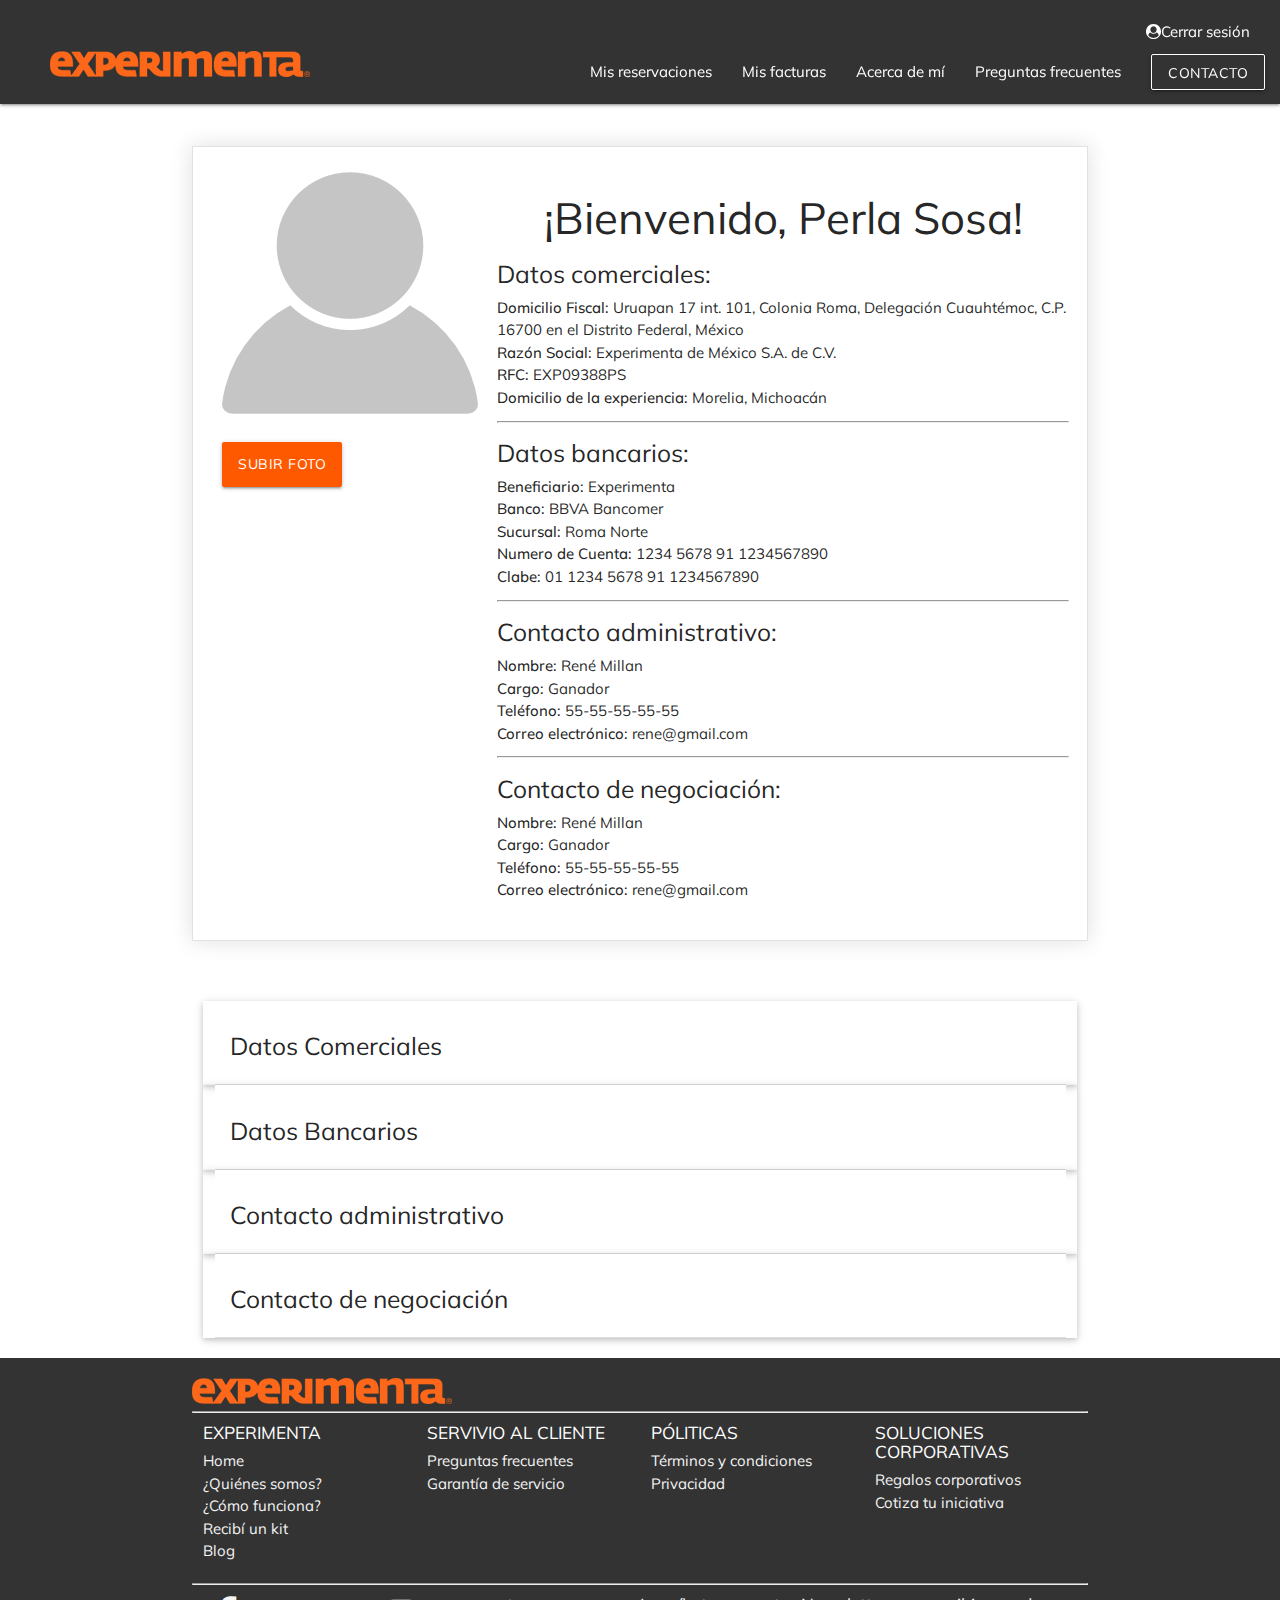
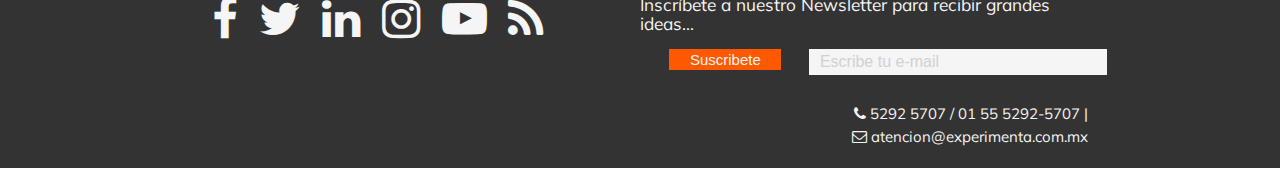
==== index.html @ 70aae0de "Merge branch 'master' of https://github.com/Daffyta/socios-x into gh-pages" ====
<!DOCTYPE html>
<html lang="en">
<head>
  <!-- Metas -->
  <meta charset="UTF-8">
  <meta name="viewport" content="width=device-width, initial-scale=1.0">
  <meta http-equiv="X-UA-Compatible" content="ie=edge">
  <!-- Title -->
  <title>X-Women</title>
  <!-- Links -->
  <link href="https://fonts.googleapis.com/css?family=Muli:300,400,400i,600,700" rel="stylesheet">
  <link href="https://fonts.googleapis.com/icon?family=Material+Icons" rel="stylesheet">
  <link rel="stylesheet" href="https://cdnjs.cloudflare.com/ajax/libs/font-awesome/4.7.0/css/font-awesome.min.css">
  <!-- Compiled and minified CSS -->
  <link rel="stylesheet" href="https://cdnjs.cloudflare.com/ajax/libs/materialize/0.99.0/css/materialize.min.css">
  <link rel="stylesheet" href="css/style.css">
</head>
<body>
  <header>
	  <div class="navbar-fixed">
      	<nav>
			<div id="sign-out">
  			  <span><i class="fa fa-user-circle" aria-hidden="true"></i><a href="#">Cerrar sesión</a></span>
		  	</div>
        	<div class="nav-wrapper">
          	<a href="index.html" class="logo"><img src="assets/img/logoNaranja-menu.png" alt=""></a>
          	<ul class="right hide-on-med-and-down">
            	<li><a href="reservas.html">Mis reservaciones</a></li>
            	<li><a href="#">Mis facturas</a></li>
				<!-- Dropdown Structure Trigger -->
				<li><a class='dropdown-button' href='#' data-activates='about-me'>Acerca de mí</a></li>
				<!-- Dropdown Structure Start -->
  				<ul id='about-me' class='dropdown-content'>
    				<li><a href="index.html">Mis datos</a></li>
    				<li><a href="experiencias.html">Mis experiencias</a></li>
					<li><a href="convenio.html">Mi convenio</a></li>
  				</ul>
				<!-- Dropdown Structure End -->
				<li><a href="#">Preguntas frecuentes</a></li>
				<li><a class="btn" href="#modal1">Contacto</a></li>
          	</ul>
        	</div>
	  		<!-- Modal Structure -->
			<!-- Modal Structure -->
  			<div id="modal1" class="modal">
    			<div class="modal-content">
      				<section class="row">
      					<section class="col s4">
      						<p>Negociaciones y convenios:</p>
      					</section>
						<section class="col s4">
      						<p>5292-5707 Ext. 104 y 105</p>
      					</section>
						<section class="col s4">
      						<p>socios@experimenta.com.mx</p>
      					</section>
      				</section>
					<section class="row">
      					<section class="col s4">
      						<p>Administración:</p>
      					</section>
						<section class="col s4">
      						<p>5292-5707 Ext. 1145</p>
      					</section>
						<section class="col s4">
      						<p>egresos@experimenta.com.mx</p>
      					</section>
      				</section>
					<section class="row">
      					<section class="col s4">
      						<p>Reservaciones:</p>
      					</section>
						<section class="col s4">
      						<p>5292-5707 Ext. 109 y 110</p>
      					</section>
						<section class="col s4">
      						<p>cte@experimena.com.mx</p>
      					</section>
      				</section>
				</div>
  			</div>
	  	</div>
	</nav>
</header>
  <section id="profile">
    <div class="container">
      <div class="row">
        <div class="col l12 s12 shadow-card">
          <div class="col l4">
            <img src="assets/img/perfil.png" alt="Foto de perfil">
            <form action="#">
              <div class="file-field input-field">
                <div class="btn">
                  <span>Subir foto</span>
                  <input type="file">
                </div>
              </div>
            </form>
          </div>
          <div class="col l8">
            <div class="row">
              <h3 style="text-align:center;">¡Bienvenido, Perla Sosa!</h3>
              <div class="commercial-data">
                <h5>Datos comerciales:</h5>
                <p><strong>Domicilio Fiscal:</strong> Uruapan 17 int. 101, Colonia Roma, Delegación Cuauhtémoc, C.P. 16700 en el Distrito Federal, México</p>
                <p><strong>Razón Social:</strong> Experimenta de México S.A. de C.V.</p>
                <p><strong>RFC:</strong> EXP09388PS </p>
                <p><strong>Domicilio de la experiencia:</strong> Morelia, Michoacán</p>
              </div>
              <hr style="margin-top:2%;">
              <div class="bank-data">
                <h5>Datos bancarios:</h5>
                <p><strong>Beneficiario:</strong> Experimenta</p>
                <p><strong>Banco:</strong> BBVA Bancomer</p>
                <p><strong>Sucursal:</strong> Roma Norte</p>
                <p><strong>Numero de Cuenta:</strong> 1234 5678 91 1234567890</p>
                <p><strong>Clabe:</strong> 01 1234 5678 91 1234567890</p>
              </div>
              <hr style="margin-top:2%;">
              <div class="administrative-contact">
                <h5>Contacto administrativo:</h5>
                <p><strong>Nombre:</strong> René Millan</p>
                <p><strong>Cargo:</strong> Ganador</p>
                <p><strong>Teléfono:</strong> 55-55-55-55-55</p>
                <p><strong>Correo electrónico:</strong> rene@gmail.com</p>
              </div>
              <hr style="margin-top:2%;">
              <div class="contact-negotiation">
                <h5>Contacto de negociación:</h5>
                <p><strong>Nombre:</strong> René Millan</p>
                <p><strong>Cargo:</strong> Ganador</p>
                <p><strong>Teléfono:</strong> 55-55-55-55-55</p>
                <p><strong>Correo electrónico:</strong> rene@gmail.com</p>
              </div>
            </div>
          </div>
        </div>
      </div>
    </div>
  </section>
  <section id="collapsible-profile">
    <div class="container">
      <div class="row">
        <div class="col l12">
          <div id="popout" class="section scrollspy">
            <ul class="collapsible popout collapsible-accordion" data-collapsible="accordion">
              <li class="col s12">
                <div class="collapsible-header">
                  <h5>Datos Comerciales</h5>
                </div>
                <div class="collapsible-body">
                  <div class="row">
                    <form class="col s12">
                      <div class="row">
                        <div class="input-field col s12">
                          <input id="tax-domicile" type="text" class="validate" required>
                          <label for="tax-domicile">Domicilio Fiscal</label>
                        </div>
                      </div>
                      <div class="row">
                        <div class="input-field col s6">
                          <input id="business-name" type="text" class="validate">
                          <label for="business-name" class="active">Razon Social</label>
                        </div>
                        <div class="input-field col s6">
                          <input id="rfc" type="text" class="validate">
                          <label for="rfc" class="active">RFC</label>
                        </div>
                      </div>
                      <div class="row">
                        <div class="input-field col s12">
                          <input id="experience" type="text" class="validate" required>
                          <label for="experience">Domicilio de la experiencia</label>
                        </div>
                      </div>
                      <div class="row">
                        <div class="col s12 right-align">
                          <a class="btn btn-save accent-4">Guardar</a>
                        </div>
                      </div>
                    </form>
                  </div>
                </div>
              </li>
              <li class="col l12">
                <div class="collapsible-header">
                  <h5>Datos Bancarios</h5>
                </div>
                <div class="collapsible-body">
                  <div class="row">
                    <div class="col s12">
                      <div class="row">
                        <div class="col s10 offset-s1">
                          <form action="#">
                            <div id="card-info">
                              <div class="row">
                                <div class="input-field col s12">
                                  <input id="beneficiary" type="text" class="validate">
                                  <label for="beneficiary"> Beneficiario (razón social) *</label>
                                </div>
                              </div>
                              <div class="row">
                                <div class="input-field col s6">
                                  <input id="bank" type="text" class="validate">
                                  <label for="bank"> Banco*</label>
                                </div>
                                <div class="input-field col s6">
                                  <input id="office" type="text" class="validate">
                                  <label for="office">Sucursal *</label>
                                </div>
                              </div>
                              <div class="row">
                                <div class="input-field col s6">
                                  <input id="account-number" type="password" class="validate">
                                  <label for="account-number">Numero de cuenta *</label>
                                </div>
                                <div class="input-field col s6">
                                  <input id="interbank-clabe" type="text" class="validate">
                                  <label for="interbank-clabe"> Clabe *</label>
                                </div>
                              </div>
                              <div class="row">
                                <div class="col s12 right-align">
                                  <a class="btn btn-save accent-4">Guardar</a>
                                </div>
                              </div>
                            </div>
                          </form>
                        </div>
                      </div>
                    </div>
                  </div>
                </div>
              </li>
              <li class="col l12">
                <div class="collapsible-header">
                  <h5>Contacto administrativo</h5>
                </div>
                <div class="collapsible-body">
                  <div class="row">
                    <form class="col s12">
                      <div class="row">
                        <div class="input-field col s6">
                          <input id="first_name" type="text" class="validate" required>
                          <label for="first_name" class="active">Nombre</label>
                        </div>
                        <div class="input-field col s6">
                          <input id="last_name" type="text" class="validate">
                          <label for="last_name" class="active">Apellido</label>
                        </div>
                      </div>
                      <div class="row">
                        <div class="input-field col s6">
                          <input id="position" type="text" class="validate" required>
                          <label for="position" class="active">Cargo</label>
                        </div>
                        <div class="input-field col s6">
                          <input type="number" class="validate">
                          <label for="telephone" class="active">Telefóno</label>
                        </div>
                      </div>
                      <div class="row">
                        <div class="input-field col s6">
                          <input id="email" type="email" class="validate">
                          <label for="email" class="active">Correo</label>
                        </div>
                      </div>
                      <div class="row">
                        <div class="col s12 right-align">
                          <a class="btn btn-save accent-4">Guardar</a>
                        </div>
                      </div>
                    </form>
                  </div>
                </div>
              </li>
              <li class="col l12">
                <div class="collapsible-header">
                  <h5>Contacto de negociación</h5>
                </div>
                <div class="collapsible-body">
                  <div class="row">
                    <form class="col s12">
                      <div class="row">
                        <div class="input-field col s6">
                          <input id="first_name" type="text" class="validate" required>
                          <label for="first_name" class="active">Nombre</label>
                        </div>
                        <div class="input-field col s6">
                          <input id="last_name" type="text" class="validate">
                          <label for="last_name" class="active">Apellido</label>
                        </div>
                      </div>
                      <div class="row">
                        <div class="input-field col s6">
                          <input id="position" type="text" class="validate" required>
                          <label for="position" class="active">Cargo</label>
                        </div>
                        <div class="input-field col s6">
                          <input type="number" class="validate">
                          <label for="telephone" class="active">Telefóno</label>
                        </div>
                      </div>
                      <div class="row">
                        <div class="input-field col s6">
                          <input id="email" type="email" class="validate">
                          <label for="email" class="active">Correo</label>
                        </div>
                      </div>
                      <div class="row">
                        <div class="col s12 right-align">
                          <a class="btn btn-save accent-4">Guardar</a>
                        </div>
                      </div>
                    </form>
                  </div>
                </div>
              </li>
            </ul>
          </div>
        </div>
      </div>
    </div>
  </section>


  <footer class="page-footer">
    <div class="container">
      <div class="row">
        <div class="logo-footer">
          <img src="assets/img/logoNaranja-menu.png" alt="logo">
        </div>
        <hr>
        <div class="col l3 s12">
          <h6 class="white-text">EXPERIMENTA</h6>
          <ul class="grey-text text-lighten-4">
            <a href="#" class="grey-text text-lighten-4">
              <li>Home</li>
            </a>
            <a href="#" class="grey-text text-lighten-4">
              <li>¿Quiénes somos?</li>
            </a>
            <a href="#" class="grey-text text-lighten-4">
              <li>¿Cómo funciona?</li>
            </a>
            <a href="#" class="grey-text text-lighten-4">
              <li>Recibí un kit</li>
            </a>
            <a href="#" class="grey-text text-lighten-4">
              <li>Blog</li>
            </a>
          </ul>
        </div>
        <div class="col l3 s12">
          <h6 class="white-text">SERVIVIO AL CLIENTE</h6>
          <ul class="grey-text text-lighten-4">
            <a href="#" class="grey-text text-lighten-4">
              <li>Preguntas frecuentes</li>
            </a>
            <a href="#" class="grey-text text-lighten-4">
              <li>Garantía de servicio</li>
            </a>
          </ul>
        </div>
        <div class="col l3 s12">
          <h6 class="white-text">PÓLITICAS</h6>
          <ul class="grey-text text-lighten-4">
            <a href="#" class="grey-text text-lighten-4">
              <li>Términos y condiciones</li>
            </a>
            <a href="#" class="grey-text text-lighten-4">
              <li>Privacidad</li>
            </a>
          </ul>
        </div>
        <div class="col l3 s12">
          <h6 class="white-text">SOLUCIONES CORPORATIVAS</h6>
          <ul class="grey-text text-lighten-4">
            <a href="#" class="grey-text text-lighten-4">
              <li>Regalos corporativos</li>
            </a>
            <a href="#" class="grey-text text-lighten-4">
              <li>Cotiza tu iniciativa</li>
            </a>
          </ul>
        </div>
      </div>
      <hr>
    </div>

    <div class="footer-contact">
      <div class="container">
        <div class="row">
          <div class="col l6 s12">
            <div class="social-media">
              <a href="#" class="grey-text text-lighten-4 fa-3x"><i class="fa fa-facebook" aria-hidden="true"></i></a>
              <a href="#" class="grey-text text-lighten-4 fa-3x"><i class="fa fa-twitter" aria-hidden="true"></i></a>
              <a href="#" class="grey-text text-lighten-4 fa-3x"><i class="fa fa-linkedin" aria-hidden="true"></i></a>
              <a href="#" class="grey-text text-lighten-4 fa-3x"><i class="fa fa-instagram" aria-hidden="true"></i></a>
              <a href="#" class="grey-text text-lighten-4 fa-3x"><i class="fa fa-youtube-play" aria-hidden="true"></i></a>
              <a href="#" class="grey-text text-lighten-4 fa-3x"><i class="fa fa-rss" aria-hidden="true"></i></a>
            </div>
          </div>
          <div class="col l6 s12">
            <div class="row">
              <h6 class="right">Inscríbete a nuestro Newsletter para recibir grandes ideas...</h6>
              <div class="col l8 subscribe right">
                <input type="email" name="suscribirse" value="" placeholder="Escribe tu e-mail">
              </div>
              <button type="button" name="button" class="col l3 buton-suscribe right">Suscribete</button>
            </div>
            <div class="row">
              <div class="l12">
                <p class="contact"><i class="fa fa-phone" aria-hidden="true"></i> 5292 5707 / 01 55 5292-5707 | <br>
                  <i class="fa fa-envelope-o" aria-hidden="true"></i> atencion@experimenta.com.mx
                </p>
              </div>
            </div>
          </div>
        </div>
      </div>
    </div>
  </footer>

  <!-- Scripts -->
  <script src="https://cdnjs.cloudflare.com/ajax/libs/jquery/3.2.1/jquery.min.js" charset="utf-8"></script>
  <!-- Compiled and minified JavaScript -->
  <script src="https://cdnjs.cloudflare.com/ajax/libs/materialize/0.99.0/js/materialize.min.js"></script>
  <script type="text/javascript" src="js/main.js"></script>
</body>
</html>
---- css/style.css ----
/*global styles*/
/*row margin styles*/
.row-margin-top-20px {
	margin: 20px 0 0 0;
}
/*nav styles*/
nav {
	height: auto;
}
header, nav, nav ul a.btn, header div div a.btn {
	background-color: #333333;
}

.logo {
  padding-left: 50px;
}
nav ul a.btn {
	border: white solid 1px;
}

nav .btn:hover, nav .btn:focus  {
	background-color: #fa6900;
}

nav .dropdown-content li>a, nav .dropdown-content li>span {
	color: #fa6900;
}

nav .dropdown-content {
	background-color: #333333;
}
/*nav styles end*/
/*sign-out styles*/
#sign-out {
	height: 2rem;
	text-align: right;
	color:white;
	margin-bottom: 10px;
	margin-top: 0;
	padding-right:2em;
}

.btn {
	background-color: #ff5900;
}

.btn:hover {
	background-color: #f5f5f5;
	color: #ff5900;
}

/*sign-out styles end*/
.page-footer {
  background-color: #333333;
}

.subscribe input {
  background-color: #f5f5f5 !important;
  height: 26px !important;
  margin: 3% !important;
  border-bottom: none !important;
  padding: 0 4% !important;
}

.buton-suscribe {
  margin: 8px;
  background-color: #ff5900;
  border: 2px solid #ff5900;
}

.footer-contact h6, button, .contact {
  color: #f5f5f5;
}

.footer-contact .contact {
  text-align: right;
}

.social-media .fa {
  padding: 2%;
}

.shadow-card {
  border: 1px solid #e2e2e2;
  margin: 2%;
  padding: 2% !important;
  box-shadow: 0px 0px 20px 1px #e2e2e2;
}

/*#collapsible-profile {
	margin-top: -4%;
}*/

.btn-medium img {
	width: 25%;
}
/*modals styles*/
.modal-overlay, .modal {
	height: auto;
	color:#333333;
	z-index: 100;
}
.modal-content p {
	margin:0;
	padding:0;
	-webkit-margin-before:0;
	-webkit-margin-after:0;
}

#profile {
	margin-top: 5%;
}

/* clases mireya*/

*{
  box-sizing: border-box;
  margin: 0;
  padding: 0;
	font-family: 'Muli', sans-serif;
}
.box__star {
    background-color: #F7F7F7;
    padding: 40px 40px;
    margin: 0 auto 25px;
		margin-top: 5%;
    box-shadow: 0px 2px 2px rgba(0, 0, 0, 0.3);
}
.img__logo{
  margin: 1%;
}

.box__modal{
  width: 25%;
  padding: 15px;
	top: 30% !important;
}

.img__profile {
    width: 96px;
    height: 96px;
    margin: 0 auto 10px;
    display: block;
    border-radius: 50%;
}

.title__session {
    font-size: 16px;
    font-weight: bold;
    text-align: center;
    margin: 10px 0 10px 0;
    min-height: 1em;
}

 .button {
    width: 90%;
    display: block;
    margin: 5px;
    padding: 5px;
    z-index: 1;
    box-sizing: border-box;
    border-radius: 9px;

}
.button__azul{
	background-color: #25cad3;
	color: white;
}
.buttom__blanco-negro{
	background-color: transparent;
	color: black ;
	border: 5px solid black;
}

.title__questions--margen{
	margin-top: 8%;
	margin-left: 5%;
}



small{
  margin: 10px 0 10px 0;
}



.enlace__contraseñaOlvidada {
    color: rgb(104, 145, 162);
}

.enlace__contrase:hover{
    color: rgb(12, 97, 33);
}

/*
#form {
  width: 250px;
  margin: 0 auto;
  height: 50px;
}

#form p {
  text-align: center;
}

#form label {
  font-size: 20px;
}

input[type="radio"] {
  display: none;
}

label {
  color: grey;
}

.clasificacion {
  direction: rtl;/*cambia la dirección de escritura  de derecha a izquierda ( right to left ).*/
/*  unicode-bidi: bidi-override;
}

label:hover,
label:hover ~ label {
  color: orange;
}

input[type="radio"]:checked ~ label {
  color: orange;
}
*/
.high__chip{
      min-height: 3rem;
      padding: 5px;
}

.text-white {
    color: #fff ;
}
.color__dark-gray{
  background-color: #333333;
}
.color__orange{
  color: #fa6900;
}

	#copyright{
	  text-align: center;
	  padding: 1%;
	  background-color: #333333;
	  margin-top: -2%;
	  color: #f5f5f5;
	}
/*experiences' cards styles*/
.container-buttons-card {
	display:flex;
	justify-content: space-around;
	align-items: center;
	margin-top: 8em;
}
.container-buttons-card .btn:focus, .container-buttons-card .btn:hover  {
	background-color: transparent;
	color:#333333;
	border: solid #333333 1px;
}
.background__orange {
	background-color: #fa6900;
}
.extra-padding-bottom {
	padding-bottom:1em;
}
.row h2 {
	margin-top: 1em;
}
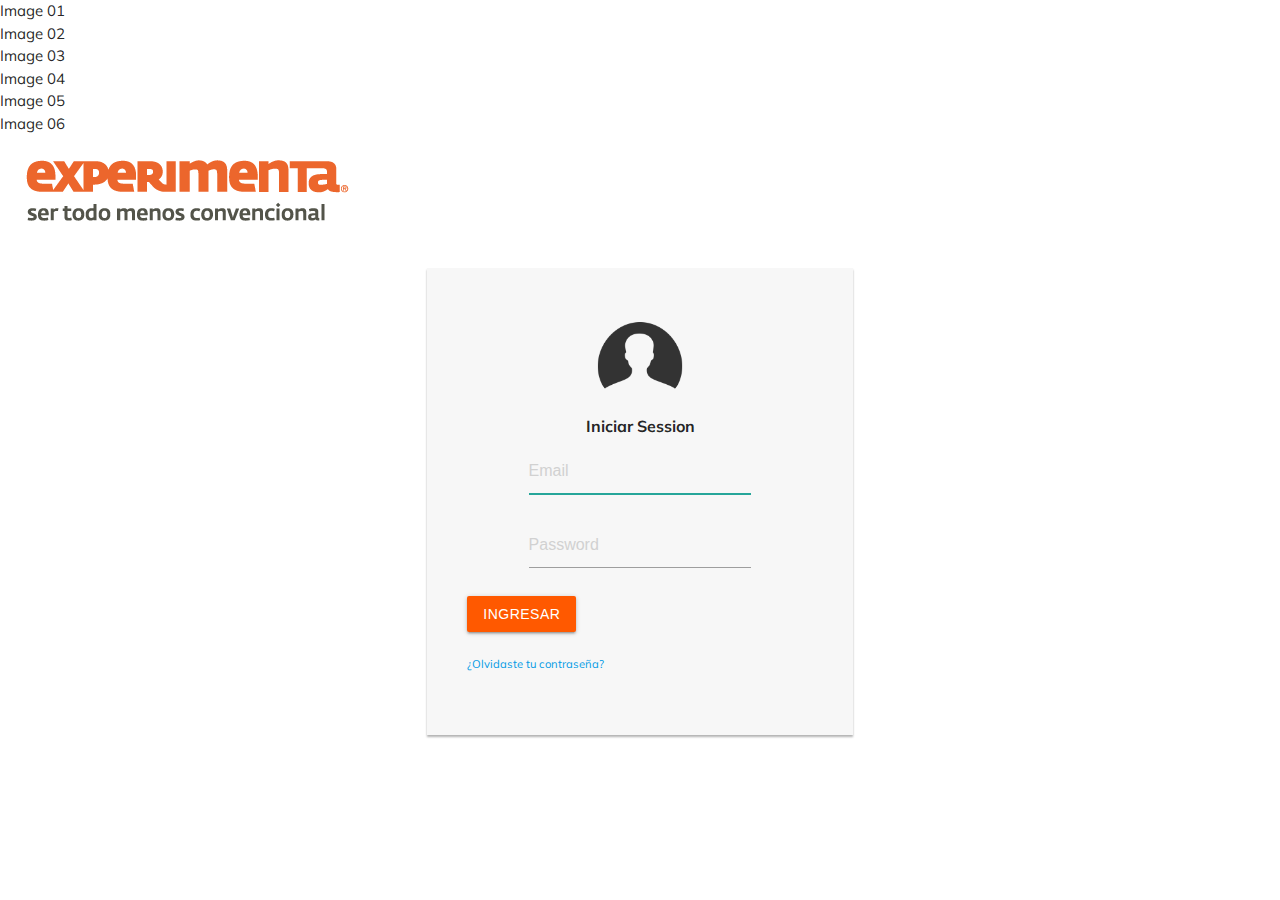
==== commit 91deff32: "Merge pull request #25 from Daffyta/gh-pages" ====
--- a/index.html
+++ b/index.html
@@ -9,423 +9,100 @@
   <title>X-Women</title>
   <!-- Links -->
   <link href="https://fonts.googleapis.com/css?family=Muli:300,400,400i,600,700" rel="stylesheet">
-  <link href="https://fonts.googleapis.com/icon?family=Material+Icons" rel="stylesheet">
   <link rel="stylesheet" href="https://cdnjs.cloudflare.com/ajax/libs/font-awesome/4.7.0/css/font-awesome.min.css">
-  <!-- Compiled and minified CSS -->
   <link rel="stylesheet" href="https://cdnjs.cloudflare.com/ajax/libs/materialize/0.99.0/css/materialize.min.css">
   <link rel="stylesheet" href="css/style.css">
+  <link rel="stylesheet" href="css/style1.css">
+  <link rel="stylesheet" href="css/demo.css">
 </head>
 <body>
-  <header>
-	  <div class="navbar-fixed">
-      	<nav>
-			<div id="sign-out">
-  			  <span><i class="fa fa-user-circle" aria-hidden="true"></i><a href="#">Cerrar sesión</a></span>
-		  	</div>
-        	<div class="nav-wrapper">
-          	<a href="index.html" class="logo"><img src="assets/img/logoNaranja-menu.png" alt=""></a>
-          	<ul class="right hide-on-med-and-down">
-            	<li><a href="reservas.html">Mis reservaciones</a></li>
-            	<li><a href="#">Mis facturas</a></li>
-				<!-- Dropdown Structure Trigger -->
-				<li><a class='dropdown-button' href='#' data-activates='about-me'>Acerca de mí</a></li>
-				<!-- Dropdown Structure Start -->
-  				<ul id='about-me' class='dropdown-content'>
-    				<li><a href="index.html">Mis datos</a></li>
-    				<li><a href="experiencias.html">Mis experiencias</a></li>
-					<li><a href="convenio.html">Mi convenio</a></li>
-  				</ul>
-				<!-- Dropdown Structure End -->
-				<li><a href="#">Preguntas frecuentes</a></li>
-				<li><a class="btn" href="#modal1">Contacto</a></li>
-          	</ul>
-        	</div>
-	  		<!-- Modal Structure -->
-			<!-- Modal Structure -->
-  			<div id="modal1" class="modal">
-    			<div class="modal-content">
-      				<section class="row">
-      					<section class="col s4">
-      						<p>Negociaciones y convenios:</p>
-      					</section>
-						<section class="col s4">
-      						<p>5292-5707 Ext. 104 y 105</p>
-      					</section>
-						<section class="col s4">
-      						<p>socios@experimenta.com.mx</p>
-      					</section>
-      				</section>
-					<section class="row">
-      					<section class="col s4">
-      						<p>Administración:</p>
-      					</section>
-						<section class="col s4">
-      						<p>5292-5707 Ext. 1145</p>
-      					</section>
-						<section class="col s4">
-      						<p>egresos@experimenta.com.mx</p>
-      					</section>
-      				</section>
-					<section class="row">
-      					<section class="col s4">
-      						<p>Reservaciones:</p>
-      					</section>
-						<section class="col s4">
-      						<p>5292-5707 Ext. 109 y 110</p>
-      					</section>
-						<section class="col s4">
-      						<p>cte@experimena.com.mx</p>
-      					</section>
-      				</section>
-				</div>
-  			</div>
-	  	</div>
-	</nav>
-</header>
-  <section id="profile">
-    <div class="container">
+  <section id="page">
+    <ul class="cb-slideshow">
+      <li style="list-style:none;"><span>Image 01</span></li>
+      <li style="list-style:none;"><span>Image 02</span></li>
+      <li style="list-style:none;"><span>Image 03</span></li>
+      <li style="list-style:none;"><span>Image 04</span></li>
+      <li style="list-style:none;"><span>Image 05</span></li>
+      <li style="list-style:none;"><span>Image 06</span></li>
+    </ul>
+  </section>
+
+  <div class="codrops-top">
+    <img src="assets/img/Logo-experimenta-80px.png" class="img__logo" alt="">
+  </div>
+
+  <div class="container codrops-demos">
       <div class="row">
-        <div class="col l12 s12 shadow-card">
-          <div class="col l4">
-            <img src="assets/img/perfil.png" alt="Foto de perfil">
-            <form action="#">
-              <div class="file-field input-field">
-                <div class="btn">
-                  <span>Subir foto</span>
-                  <input type="file">
+        <div class="offset-s3 col s6">
+          <div class="box__star">
+            <img id="profile-img" class="img__profile" src="assets/img/sesion.png" />
+            <p id="profile-name" class="title__session">Iniciar Session</p>
+            <form class="#" action="views/principal.html" method="post">
+              <div class="row">
+                <div class="offset-s2 col s8">
+                  <input type="email" id="inputEmail"  placeholder="Email" required autofocus>
+                </div>
+              </div>
+              <div class="row">
+                <div class="offset-s2 col s8">
+                  <input type="password" id="inputPassword"  placeholder="Password" required autofocus>
+                </div>
+              </div>
+              <div class="row">
+                <div class="col s12">
+                  <a href="index.html">
+                    <button type="submit" class="btn">
+                    <span class="glyphicon glyphicon-log-in"></span> Ingresar
+                    </button>
+                  </a>
+                </div>
+              </div>
+              <div class="row">
+                <div class="col s12">
+                  <small><a href="#modal1">¿Olvidaste tu contraseña?</a></small>
                 </div>
               </div>
             </form>
           </div>
-          <div class="col l8">
-            <div class="row">
-              <h3 style="text-align:center;">¡Bienvenido, Perla Sosa!</h3>
-              <div class="commercial-data">
-                <h5>Datos comerciales:</h5>
-                <p><strong>Domicilio Fiscal:</strong> Uruapan 17 int. 101, Colonia Roma, Delegación Cuauhtémoc, C.P. 16700 en el Distrito Federal, México</p>
-                <p><strong>Razón Social:</strong> Experimenta de México S.A. de C.V.</p>
-                <p><strong>RFC:</strong> EXP09388PS </p>
-                <p><strong>Domicilio de la experiencia:</strong> Morelia, Michoacán</p>
-              </div>
-              <hr style="margin-top:2%;">
-              <div class="bank-data">
-                <h5>Datos bancarios:</h5>
-                <p><strong>Beneficiario:</strong> Experimenta</p>
-                <p><strong>Banco:</strong> BBVA Bancomer</p>
-                <p><strong>Sucursal:</strong> Roma Norte</p>
-                <p><strong>Numero de Cuenta:</strong> 1234 5678 91 1234567890</p>
-                <p><strong>Clabe:</strong> 01 1234 5678 91 1234567890</p>
-              </div>
-              <hr style="margin-top:2%;">
-              <div class="administrative-contact">
-                <h5>Contacto administrativo:</h5>
-                <p><strong>Nombre:</strong> René Millan</p>
-                <p><strong>Cargo:</strong> Ganador</p>
-                <p><strong>Teléfono:</strong> 55-55-55-55-55</p>
-                <p><strong>Correo electrónico:</strong> rene@gmail.com</p>
-              </div>
-              <hr style="margin-top:2%;">
-              <div class="contact-negotiation">
-                <h5>Contacto de negociación:</h5>
-                <p><strong>Nombre:</strong> René Millan</p>
-                <p><strong>Cargo:</strong> Ganador</p>
-                <p><strong>Teléfono:</strong> 55-55-55-55-55</p>
-                <p><strong>Correo electrónico:</strong> rene@gmail.com</p>
-              </div>
-            </div>
-          </div>
         </div>
       </div>
     </div>
-  </section>
-  <section id="collapsible-profile">
-    <div class="container">
-      <div class="row">
-        <div class="col l12">
-          <div id="popout" class="section scrollspy">
-            <ul class="collapsible popout collapsible-accordion" data-collapsible="accordion">
-              <li class="col s12">
-                <div class="collapsible-header">
-                  <h5>Datos Comerciales</h5>
-                </div>
-                <div class="collapsible-body">
-                  <div class="row">
-                    <form class="col s12">
-                      <div class="row">
-                        <div class="input-field col s12">
-                          <input id="tax-domicile" type="text" class="validate" required>
-                          <label for="tax-domicile">Domicilio Fiscal</label>
-                        </div>
-                      </div>
-                      <div class="row">
-                        <div class="input-field col s6">
-                          <input id="business-name" type="text" class="validate">
-                          <label for="business-name" class="active">Razon Social</label>
-                        </div>
-                        <div class="input-field col s6">
-                          <input id="rfc" type="text" class="validate">
-                          <label for="rfc" class="active">RFC</label>
-                        </div>
-                      </div>
-                      <div class="row">
-                        <div class="input-field col s12">
-                          <input id="experience" type="text" class="validate" required>
-                          <label for="experience">Domicilio de la experiencia</label>
-                        </div>
-                      </div>
-                      <div class="row">
-                        <div class="col s12 right-align">
-                          <a class="btn btn-save accent-4">Guardar</a>
-                        </div>
-                      </div>
-                    </form>
-                  </div>
-                </div>
-              </li>
-              <li class="col l12">
-                <div class="collapsible-header">
-                  <h5>Datos Bancarios</h5>
-                </div>
-                <div class="collapsible-body">
-                  <div class="row">
-                    <div class="col s12">
-                      <div class="row">
-                        <div class="col s10 offset-s1">
-                          <form action="#">
-                            <div id="card-info">
-                              <div class="row">
-                                <div class="input-field col s12">
-                                  <input id="beneficiary" type="text" class="validate">
-                                  <label for="beneficiary"> Beneficiario (razón social) *</label>
-                                </div>
-                              </div>
-                              <div class="row">
-                                <div class="input-field col s6">
-                                  <input id="bank" type="text" class="validate">
-                                  <label for="bank"> Banco*</label>
-                                </div>
-                                <div class="input-field col s6">
-                                  <input id="office" type="text" class="validate">
-                                  <label for="office">Sucursal *</label>
-                                </div>
-                              </div>
-                              <div class="row">
-                                <div class="input-field col s6">
-                                  <input id="account-number" type="password" class="validate">
-                                  <label for="account-number">Numero de cuenta *</label>
-                                </div>
-                                <div class="input-field col s6">
-                                  <input id="interbank-clabe" type="text" class="validate">
-                                  <label for="interbank-clabe"> Clabe *</label>
-                                </div>
-                              </div>
-                              <div class="row">
-                                <div class="col s12 right-align">
-                                  <a class="btn btn-save accent-4">Guardar</a>
-                                </div>
-                              </div>
-                            </div>
-                          </form>
-                        </div>
-                      </div>
-                    </div>
-                  </div>
-                </div>
-              </li>
-              <li class="col l12">
-                <div class="collapsible-header">
-                  <h5>Contacto administrativo</h5>
-                </div>
-                <div class="collapsible-body">
-                  <div class="row">
-                    <form class="col s12">
-                      <div class="row">
-                        <div class="input-field col s6">
-                          <input id="first_name" type="text" class="validate" required>
-                          <label for="first_name" class="active">Nombre</label>
-                        </div>
-                        <div class="input-field col s6">
-                          <input id="last_name" type="text" class="validate">
-                          <label for="last_name" class="active">Apellido</label>
-                        </div>
-                      </div>
-                      <div class="row">
-                        <div class="input-field col s6">
-                          <input id="position" type="text" class="validate" required>
-                          <label for="position" class="active">Cargo</label>
-                        </div>
-                        <div class="input-field col s6">
-                          <input type="number" class="validate">
-                          <label for="telephone" class="active">Telefóno</label>
-                        </div>
-                      </div>
-                      <div class="row">
-                        <div class="input-field col s6">
-                          <input id="email" type="email" class="validate">
-                          <label for="email" class="active">Correo</label>
-                        </div>
-                      </div>
-                      <div class="row">
-                        <div class="col s12 right-align">
-                          <a class="btn btn-save accent-4">Guardar</a>
-                        </div>
-                      </div>
-                    </form>
-                  </div>
-                </div>
-              </li>
-              <li class="col l12">
-                <div class="collapsible-header">
-                  <h5>Contacto de negociación</h5>
-                </div>
-                <div class="collapsible-body">
-                  <div class="row">
-                    <form class="col s12">
-                      <div class="row">
-                        <div class="input-field col s6">
-                          <input id="first_name" type="text" class="validate" required>
-                          <label for="first_name" class="active">Nombre</label>
-                        </div>
-                        <div class="input-field col s6">
-                          <input id="last_name" type="text" class="validate">
-                          <label for="last_name" class="active">Apellido</label>
-                        </div>
-                      </div>
-                      <div class="row">
-                        <div class="input-field col s6">
-                          <input id="position" type="text" class="validate" required>
-                          <label for="position" class="active">Cargo</label>
-                        </div>
-                        <div class="input-field col s6">
-                          <input type="number" class="validate">
-                          <label for="telephone" class="active">Telefóno</label>
-                        </div>
-                      </div>
-                      <div class="row">
-                        <div class="input-field col s6">
-                          <input id="email" type="email" class="validate">
-                          <label for="email" class="active">Correo</label>
-                        </div>
-                      </div>
-                      <div class="row">
-                        <div class="col s12 right-align">
-                          <a class="btn btn-save accent-4">Guardar</a>
-                        </div>
-                      </div>
-                    </form>
-                  </div>
-                </div>
-              </li>
-            </ul>
+
+
+    <!-- area de Modal para session-->
+    <div id="modal1" class="modal box__modal">
+      <div class="container">
+        <div class="row">
+          <div class="col s12">
+            <img src="assets/img/candado.jpg" alt="" class="img__profile">
           </div>
         </div>
+        <div class="row">
+          <div class="col s12">
+            <input type="email" id="inputEmail"  placeholder="Email" required autofocus>
+          </div>
+        </div>
+        <div class="row">
+          <div class="col s12">
+            <button type="submit" class="btn btn-info">
+             Enviar
+            </button>
+          </div>
+        </div>
+        <div class="row">
+          <small>*No lo recuerdas comunícate al:</small><br>
+          <small >5292 5707 Ext. 104 y 105.</small>
+        </div>
+
       </div>
-    </div>
-  </section>
+
+  </div>
 
 
-  <footer class="page-footer">
-    <div class="container">
-      <div class="row">
-        <div class="logo-footer">
-          <img src="assets/img/logoNaranja-menu.png" alt="logo">
-        </div>
-        <hr>
-        <div class="col l3 s12">
-          <h6 class="white-text">EXPERIMENTA</h6>
-          <ul class="grey-text text-lighten-4">
-            <a href="#" class="grey-text text-lighten-4">
-              <li>Home</li>
-            </a>
-            <a href="#" class="grey-text text-lighten-4">
-              <li>¿Quiénes somos?</li>
-            </a>
-            <a href="#" class="grey-text text-lighten-4">
-              <li>¿Cómo funciona?</li>
-            </a>
-            <a href="#" class="grey-text text-lighten-4">
-              <li>Recibí un kit</li>
-            </a>
-            <a href="#" class="grey-text text-lighten-4">
-              <li>Blog</li>
-            </a>
-          </ul>
-        </div>
-        <div class="col l3 s12">
-          <h6 class="white-text">SERVIVIO AL CLIENTE</h6>
-          <ul class="grey-text text-lighten-4">
-            <a href="#" class="grey-text text-lighten-4">
-              <li>Preguntas frecuentes</li>
-            </a>
-            <a href="#" class="grey-text text-lighten-4">
-              <li>Garantía de servicio</li>
-            </a>
-          </ul>
-        </div>
-        <div class="col l3 s12">
-          <h6 class="white-text">PÓLITICAS</h6>
-          <ul class="grey-text text-lighten-4">
-            <a href="#" class="grey-text text-lighten-4">
-              <li>Términos y condiciones</li>
-            </a>
-            <a href="#" class="grey-text text-lighten-4">
-              <li>Privacidad</li>
-            </a>
-          </ul>
-        </div>
-        <div class="col l3 s12">
-          <h6 class="white-text">SOLUCIONES CORPORATIVAS</h6>
-          <ul class="grey-text text-lighten-4">
-            <a href="#" class="grey-text text-lighten-4">
-              <li>Regalos corporativos</li>
-            </a>
-            <a href="#" class="grey-text text-lighten-4">
-              <li>Cotiza tu iniciativa</li>
-            </a>
-          </ul>
-        </div>
-      </div>
-      <hr>
-    </div>
-
-    <div class="footer-contact">
-      <div class="container">
-        <div class="row">
-          <div class="col l6 s12">
-            <div class="social-media">
-              <a href="#" class="grey-text text-lighten-4 fa-3x"><i class="fa fa-facebook" aria-hidden="true"></i></a>
-              <a href="#" class="grey-text text-lighten-4 fa-3x"><i class="fa fa-twitter" aria-hidden="true"></i></a>
-              <a href="#" class="grey-text text-lighten-4 fa-3x"><i class="fa fa-linkedin" aria-hidden="true"></i></a>
-              <a href="#" class="grey-text text-lighten-4 fa-3x"><i class="fa fa-instagram" aria-hidden="true"></i></a>
-              <a href="#" class="grey-text text-lighten-4 fa-3x"><i class="fa fa-youtube-play" aria-hidden="true"></i></a>
-              <a href="#" class="grey-text text-lighten-4 fa-3x"><i class="fa fa-rss" aria-hidden="true"></i></a>
-            </div>
-          </div>
-          <div class="col l6 s12">
-            <div class="row">
-              <h6 class="right">Inscríbete a nuestro Newsletter para recibir grandes ideas...</h6>
-              <div class="col l8 subscribe right">
-                <input type="email" name="suscribirse" value="" placeholder="Escribe tu e-mail">
-              </div>
-              <button type="button" name="button" class="col l3 buton-suscribe right">Suscribete</button>
-            </div>
-            <div class="row">
-              <div class="l12">
-                <p class="contact"><i class="fa fa-phone" aria-hidden="true"></i> 5292 5707 / 01 55 5292-5707 | <br>
-                  <i class="fa fa-envelope-o" aria-hidden="true"></i> atencion@experimenta.com.mx
-                </p>
-              </div>
-            </div>
-          </div>
-        </div>
-      </div>
-    </div>
-  </footer>
-
   <!-- Scripts -->
-  <script src="https://cdnjs.cloudflare.com/ajax/libs/jquery/3.2.1/jquery.min.js" charset="utf-8"></script>
-  <!-- Compiled and minified JavaScript -->
+  <script src="https://ajax.googleapis.com/ajax/libs/jquery/3.2.1/jquery.min.js"></script>
   <script src="https://cdnjs.cloudflare.com/ajax/libs/materialize/0.99.0/js/materialize.min.js"></script>
+  <script type="text/javascript" src="js/modernizr.custom.86080.js"></script>
   <script type="text/javascript" src="js/main.js"></script>
 </body>
 </html>
